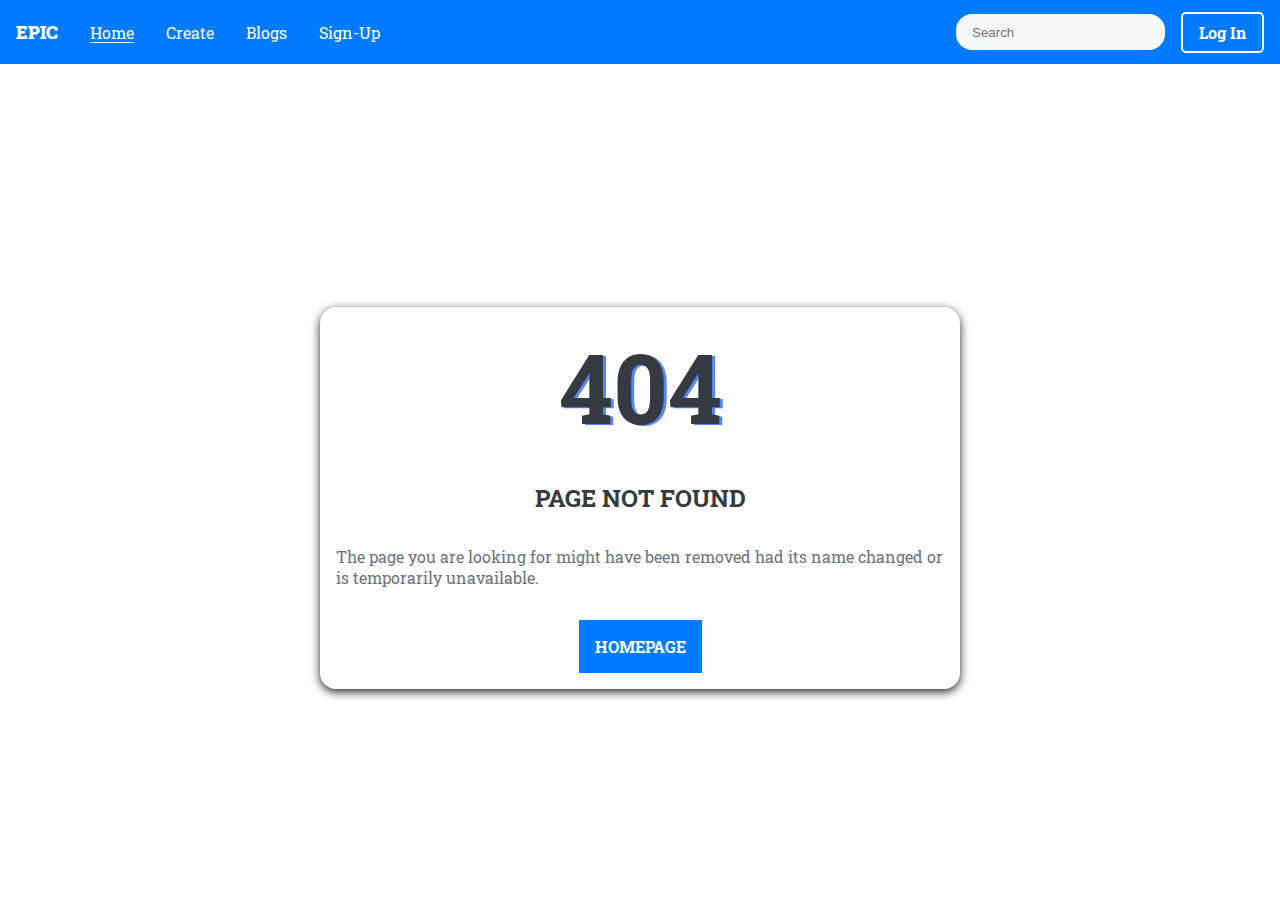
==== index.html @ 409cc121 "Initial commit" ====
<!doctype html>
<html lang="en">
  <head>
    <meta charset="UTF-8" />
    <link rel="icon" type="image/svg+xml" href="/vite.svg" />
    <meta name="viewport" content="width=device-width, initial-scale=1.0" />
		<title>EPIC</title>
    <script type="module" crossorigin src="/assets/index-dectP1tD.js"></script>
    <link rel="stylesheet" crossorigin href="/assets/index-B12MSIYS.css">
  </head>
  <body>
    <div id="root"></div>
  </body>
</html>
---- assets/index-B12MSIYS.css ----
@import"https://fonts.googleapis.com/css2?family=Roboto+Slab:wght@100..900&display=swap";nav{display:flex;flex-direction:row;align-items:center;justify-content:flex-start;position:relative;height:4rem;gap:1rem;background-color:var(--col-3)}#navLogo{display:flex;align-items:center;justify-content:center;text-align:center;font-weight:900;font-size:large;margin-left:1rem;color:#fff}nav>ul{display:flex;flex-direction:row;align-items:center;justify-content:flex-start;height:100%}nav>ul li{list-style:none;height:100%;display:flex;justify-content:center;align-items:center;padding:0 1rem}nav>ul a{color:var(--text-color);text-decoration:none;height:100%;transition:.5s ease}nav>ul a:hover{background-color:var(--col-accent)}.nav-right>input{height:2.2rem;padding:.5rem 1rem;background-color:var(--col-bg);border:none;border-radius:1rem;color:var(--col-main-text);outline:none}.nav-right{position:absolute;right:1rem;display:flex;align-items:center;justify-content:center;gap:1rem}.active{text-decoration:underline;text-underline-offset:3px}#hamburger-button{display:none;position:absolute;right:1rem;background-color:transparent;justify-content:center;align-items:center;width:calc(3rem + 5px);height:calc(3rem + 5px);border:none}#hamburger-button>img{width:3rem;height:3rem}.menu{display:none;width:100%;color:var(--text-color);flex-direction:column;justify-content:center;align-items:center;background-color:var(--col-3);transition:.5s}.menu>ul{width:100%}.menu>ul li{list-style:none}.menu>ul a{display:block;text-decoration:none;color:var(--text-color);width:100%;height:fit-content;text-align:center;padding:1rem;transition:.5s ease;border-style:solid;border-width:0 0 1px 0}.menu>ul a:hover{background-color:var(--active-color)}.menu>input{height:2rem;padding:.5rem;margin:1rem 0;text-align:center;border-radius:1rem;outline:none;border:none}@media only screen and (max-width: 600px){nav>ul{display:none}.nav-right input{display:none}nav{align-items:center;justify-content:center}#navLogo{position:fixed;left:.5rem}#hamburger-button{position:initial;display:flex}}.profile-btn>img{width:calc(2.5rem + 2px);height:calc(2.5rem + 2px);border-radius:50%;cursor:pointer;object-fit:cover}.profile-dropdown{position:fixed;right:2rem;background-color:#fff;color:var(--col-main-text);padding:.5rem 0;border-radius:.5rem;box-shadow:0 3px 10px var(--col-main-text)}.profile-dropdown ul{width:100%}.profile-dropdown ul li{padding:.5rem 1rem;list-style:none;width:100%;transition:.25s ease}.profile-dropdown ul li:not(.profile-username,.profile-logout):hover{background-color:#00000026}.profile-username{text-decoration:underline;color:var(--col-primary)}.profile-logout{color:#f0f;font-weight:700}.profile-logout:hover{background-color:#f0f;color:#fff}.profile-dropdown a{text-decoration:none;color:var(--col-main-text)}.profile-login-btn{padding:.5rem 1rem;background-color:transparent;border:2px solid #FFFFFF;color:#fff;font-weight:700;transition:.5s ease;border-radius:5px;text-decoration:none}.profile-login-btn:hover{background-color:#fff;color:var(--col-primary)}.overlay-full{position:fixed;background-color:#00000080;width:100%;height:100vh;top:0;left:0;display:flex;align-items:center;justify-content:center;z-index:98}.popup-container{position:relative;margin:auto;top:0;bottom:0;width:40%;height:50%;z-index:99;border-radius:.8rem;box-shadow:0 3px 10px var(--col-main-text);background-color:var(--col-bg);display:flex;flex-direction:column;align-items:center}.popup-tab{width:100%;display:flex;align-items:center;justify-content:flex-end;margin-top:.5rem}.popup-cross-icon{margin-right:.5rem}.popup-heading{text-align:center}.popup-description{width:93%;border:solid 1px var(--col-sec-text);border-radius:.8rem;padding:.5rem;min-height:10rem;margin-top:.8rem;flex-grow:1}.popup-description span{color:var(--col-main-text)}.popup-actions{bottom:1rem;width:100%;height:4rem;display:flex;align-items:center;justify-content:center}.popup-button-ok{width:7rem;height:2rem;background-color:var(--col-bg);border:1px solid var(--col-tert-text)}@media only screen and (max-width: 600px){.popup-container{width:90%}}.home-main{width:100%;height:fit-content;display:flex;justify-content:flex-start;align-items:center;flex-direction:column;gap:1rem}.about{margin-top:3rem}.about>h1{color:var(--text-color);text-align:center}.about>article{margin-top:1rem;text-align:center;font-size:large}.recent-actions{display:flex;justify-content:center;align-items:center;flex-direction:column;width:100%}.recent-actions>h2{text-align:center}.cards{width:100%;display:flex;flex-direction:row;flex-wrap:wrap;justify-content:space-evenly;gap:1rem;margin-top:1rem}@media only screen and (max-width: 600px){.cards{flex-direction:column;align-items:center;justify-content:center}}.card{width:23%;height:18rem;background-color:var(--col-bg);box-shadow:0 3px 10px var(--col-main-text);border-radius:.5rem;display:flex;align-items:center;justify-content:center;flex-direction:column}.card>.image{display:flex;align-items:center;justify-content:center;width:100%}.card>.image>img{width:90%;height:10rem;padding-top:1rem}.card-text{width:90%;padding:.5rem 0;height:4rem}.card-actions{display:flex;justify-content:space-evenly;align-items:center;height:4rem;width:100%}.card-actions img{width:1rem;height:1rem}.card-actions a{color:var(--col-sec-text)}.card-actions>.like,.card-actions>.dislike{border:none;background:transparent}@media only screen and (max-width: 600px){.card{width:95%}.image>img{width:100%;padding:0}}.signup-main{width:100%;height:calc(100svh - 4rem);display:flex;justify-content:center;align-items:center;flex-direction:column;gap:1rem}.container{width:50%;display:flex;align-items:center;justify-content:flex-start;flex-direction:column;margin-top:2rem;gap:2rem;padding:1rem;border-radius:1rem;box-shadow:0 3px 10px var(--col-main-text)}.signup-header{width:100%;text-align:center;line-height:2rem}.signup-main form{display:flex;flex-direction:column;align-items:center;justify-content:center;gap:1rem;width:100%}.signup-main form input{outline:none;width:50%;padding:.5rem 1rem .5rem 0;border-width:0 0 1px 0;border-color:var(--col-main-text);background-color:var(--col-bg)}.signup-main form input:focus{border-color:#00f}.signup-main form button{width:30%;height:2.5rem;border:none;font-weight:700;margin-top:1rem;transition:.5s ease;border-radius:1rem;cursor:pointer}.signup-main form button:hover{filter:brightness(1.2)}.other-signup-options{display:flex;flex-direction:column;gap:1rem}.other-signup-options .signup-separator:before{display:inline-block;content:"";width:2rem;height:1px;margin-bottom:.25rem;margin-right:.5rem;background-color:var(--col-main-text)}.other-signup-options .signup-separator:after{display:inline-block;content:"";width:2rem;height:1px;margin-bottom:.25rem;margin-left:.5rem;background-color:var(--col-main-text)}.other-signup-options .logos{display:flex;gap:1rem;align-items:center;justify-content:center}.other-signup-options img{width:2rem;height:2rem}@media only screen and (max-width: 600px){.container{width:95%}form input{width:80%}form button{width:50%}}.notfound-main{width:100%;height:calc(100svh - 4rem);display:flex;align-items:center;justify-content:center}@media only screen and (max-width: 600px){.notfound-main{align-items:flex-start}}.blog-card{width:32%;height:25rem;cursor:pointer}.blog-card>.image{width:100%;height:50%}.blog-card>.image>img{width:100%;height:100%;object-fit:cover}.description{padding:1rem 0 0}.description .about{margin:1rem 0}.description .description-starting-text,.description .heading{overflow:hidden;display:-webkit-box;-webkit-line-clamp:2;line-clamp:2;-webkit-box-orient:vertical}.description .heading{margin:0 0 1rem}.description .description-starting-text{margin-bottom:.5rem}@media only screen and (max-width: 600px){.blog-card{width:100%}}.blogscollection-main{width:90%;min-height:calc(100svh - 4rem);margin:auto;padding:3rem}.blogcards{display:flex;align-items:center;justify-content:space-between}.blogscollection-main>h1{line-height:2}.blogscollection-main>span{margin-bottom:2rem}.blogcards{margin:2.5rem 0 0}@media only screen and (max-width: 600px){.blogcards{flex-direction:column;gap:2rem}.blogscollection-main{width:100%}}.blog-main{width:60%;height:calc(100svh - 4rem);margin:auto;padding:2rem 0 0;text-align:justify}.blog-heading{font-size:3rem}.blog-about{color:var(--col-sec-text);font-weight:400}.blog-from{display:flex;gap:1rem;margin:2rem 0 0}.blog-profile-pic{width:3rem;height:3rem;border-radius:50%;object-fit:cover}.blog-labels-wrapper{display:flex;flex-direction:column;line-height:1.5}.blog-label-1 span{color:var(--col-main-text)}.blog-label-1 span a{color:var(--col-main-text);text-decoration:none}.blog-label-1 span a:hover{text-decoration:underline}.blog-label-2{color:var(--col-tert-text)}.blog-specialisation{color:var(--col-sec-text)}.blog-actions{display:flex;align-items:center;justify-content:space-between;border:1px solid var(--col-tert-text);margin:1rem 0 0;padding:.5rem}.blog-actions-1,.blog-actions-2{display:flex;gap:2rem}.blog-likes-icon,.blog-comments-icon{display:flex;align-items:center;justify-content:center;gap:.5rem;font-size:13px}.blog-content{display:block;margin:4rem 0 0;padding-bottom:4rem}@media only screen and (max-width: 600px){.blog-main{width:90%}.blog-heading{font-size:2.5rem}}.commentsection{width:100%;border:1px solid #000000;padding:0 .5rem;margin-bottom:5rem}.commentsection-write{background-color:var(--col-bg);padding:1rem;display:flex;flex-direction:column;border:1px solid var(--col-sec-text)}#commentsection-comment-input{height:5rem;font-size:large;border:1px solid var(--col-tert-text);padding:5px;outline:none}.commentsection-write{display:flex;flex-direction:column;gap:1rem}.commentsection-write button{width:fit-content;padding:.5rem 1.5rem;background-color:var(--col-primary);color:#fff;border:none}.commentsection-write button:hover{filter:brightness(1.24)}.comment{padding:.5rem;border:1px solid var(--col-tert-text);display:flex;flex-direction:column;gap:1rem}.comments-wrapper{display:flex;flex-direction:column;gap:.5rem;padding:1rem 0}.comment-metadata{display:flex;gap:1rem}.comment-metadata img{width:2rem;height:2rem;border-radius:50%;object-fit:cover}.profileview-centralizer{width:100%;height:calc(100svh - 4rem);display:flex;align-items:center;justify-content:center}.profileview-main{width:60%;height:50%;margin:auto;display:flex;gap:3rem;padding:3rem;box-shadow:0 3px 10px var(--col-main-text);border-radius:5px}.profileview-left{display:flex;flex-direction:column;align-items:center;gap:1rem}.profileview-profilepic{width:10rem;height:10rem;border-radius:50%;border:2px solid var(--col-primary);display:flex;align-items:center;justify-content:center}.profileview-profilepic img{width:10rem;height:10rem;border-radius:50%;object-fit:cover}.profileview-right{display:flex;flex-direction:column;gap:1rem}.profileview-right-up{display:flex;flex-direction:column;gap:1rem;flex-grow:1}.profileview-right-bottom{display:flex;align-items:center;justify-content:center;gap:1rem}.profileview-user-heading{color:var(--col-main-text);font-size:larger}.profileview-follow-btn{padding:.5rem 1.5rem;background-color:var(--col-primary);color:#fff;border:none;font-weight:700;transition:.5s ease}.profileview-follow-btn:hover{filter:brightness(1.25)}.profileview-submit-btn{padding:.5rem 1.5rem;background-color:var(--col-accent);color:#fff;border:none;font-weight:700;transition:.5s ease;display:none}.profileview-submit-btn:hover{filter:brightness(1.25)}.profileview-profilepic.imageEditable:hover{filter:brightness(.5)}.profileview-profilepic.imageEditable:hover .profileview-img-overlay{opacity:1}.profileview-img-overlay{position:absolute;top:50%;left:50%;transform:translate(-50%,-50%);color:#000;font-size:24px;text-align:center;opacity:0;pointer-events:none}@media only screen and (max-width: 600px){.profileview-main{flex-direction:column;width:90%;height:fit-content}.profileview-right-bottom{margin-top:2rem}}.fileuploadprompt-main{position:relative;margin:auto;top:0;bottom:0;width:30%;z-index:99;border-radius:.8rem;box-shadow:0 3px 10px var(--col-main-text);background-color:var(--col-bg);display:flex;flex-direction:column;align-items:center}#fileuploadprompt-upload{display:none}.fileuploadprompt-label{background-color:var(--col-primary);padding:.5rem 1.5rem;color:#fff;font-weight:700;text-align:center}.fileuploadprompt-top{display:flex;flex-direction:column;align-items:center;justify-content:center}.fileuploadprompt-top form{display:flex;flex-direction:column;gap:1rem;justify-content:center;align-items:center}.fileuploadprompt-top form input{width:100%;background-color:var(--col-primary)}.fileuploadprompt-bottom{margin:1rem 0}.fileuploadprompt-bottom button{padding:.5rem 1.5rem;background-color:var(--col-primary);color:#fff;border:none;font-weight:700}; .fileuploadprompt-or-sep{font-size:xx-large;margin-top:2rem;color:red;background-color:red}.fileuploadprompt-submit{background-color:var(--col-accent);padding:.5rem 1rem;color:#fff;font-weight:700;border:none}.fileuploadprompt-submit:disabled{background-color:gray;cursor:not-allowed}@media only screen and (max-width: 600px){.fileuploadprompt-main{width:90%}}.blogmaker-main{width:100%;height:100vh;display:flex;flex-direction:column}.blogmaker-editor-wrapper{width:100%;height:90%;display:flex}.blogmaker-left{width:50%;height:100%}.blogmaker-left textarea{width:100%;height:100%;font-size:xx-large}.blogmaker-right{width:50%;height:100%;background-color:#0ff;overflow-x:scroll;overflow-y:scroll}.blogmaker-submit-form{width:100%}.blogmaker-submit-form form{display:flex;flex-direction:column;align-items:center;justify-content:center;gap:1rem}.blogmaker-submit-form form input{width:50%;height:2rem}.blogmaker-submit-form form button{padding:.5rem 1.5rem;background-color:var(--col-primary);color:#fff;font-weight:700;border:none}*,*:before,*:after{margin:0;padding:0;box-sizing:border-box}:root{--col-primary: #007BFF;--col-secondary: #28A745;--col-accent: #FFC107;--col-bg: #F8F9FA;--col-main-text: #282a2c;--col-sec-text: #6C757D;--col-tert-text: #6c757dbb}body{font-family:Roboto Slab,serif;font-optical-sizing:auto;font-style:normal;background-color:#fff;color:var(--col-main-text)}.primary{color:#fff;background-color:var(--col-primary)}.secondary{color:#fff;background-color:var(--col-secondary)}.accent{color:#fff;background-color:var(--col-accent)}h1,h2,h3,h4,h5,h6{color:#343a40}p,a,span{color:#6c757d}.button-primary{background-color:var(--col-primary);color:#fff;border:none;padding:1rem;cursor:pointer;transition:.5s ease}.button-primary:hover{filter:brightness(1.25)}.heading-ul{font-size:6rem}.tert-text{color:var(--col-tert-text);font-size:12px}
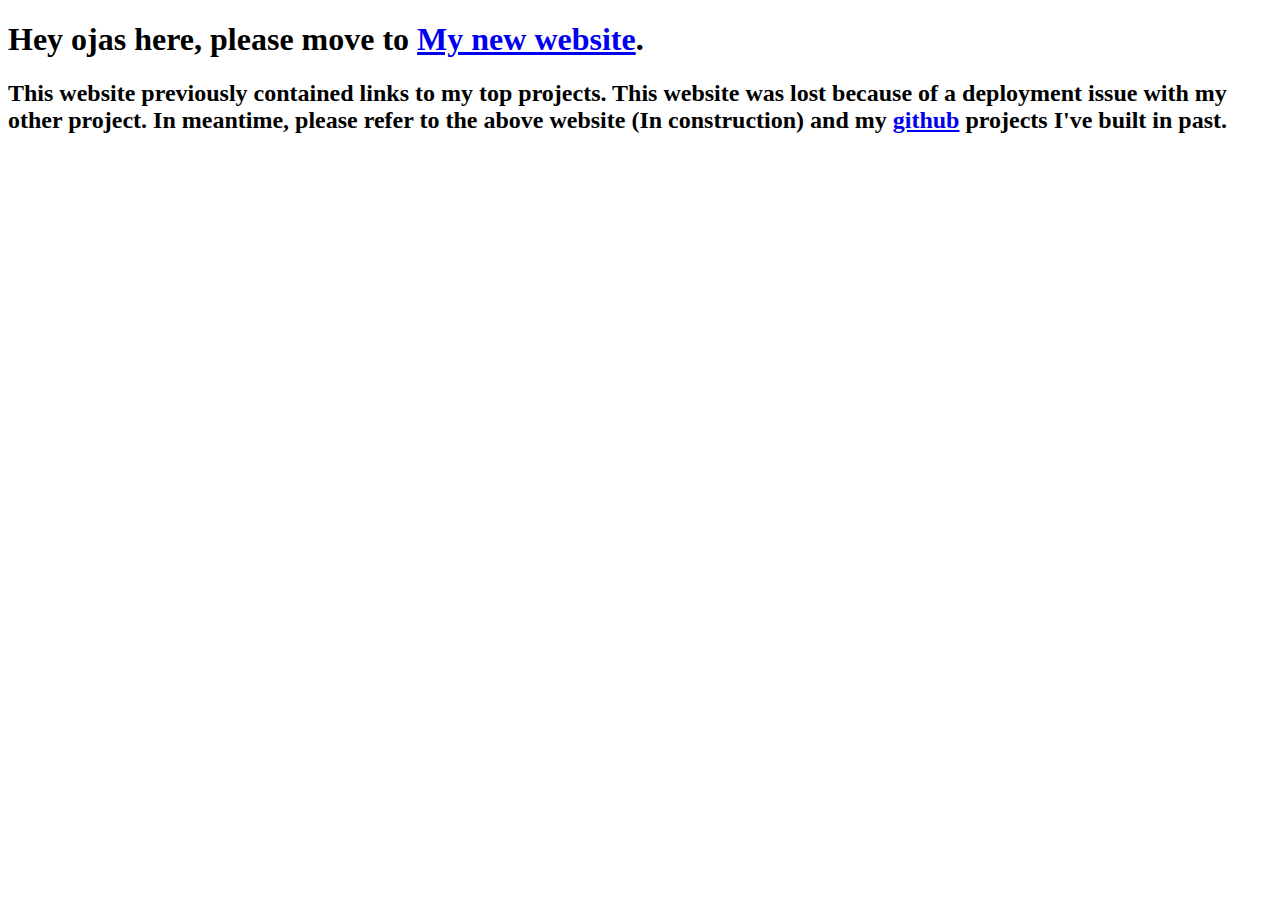
==== commit e993189b: "Update index.html" ====
--- a/index.html
+++ b/index.html
@@ -5,8 +5,8 @@
     <link rel="icon" type="image/svg+xml" href="/vite.svg" />
     <meta name="viewport" content="width=device-width, initial-scale=1.0" />
 		<title>EPIC</title>
-    <script type="module" crossorigin src="/assets/index-dectP1tD.js"></script>
-    <link rel="stylesheet" crossorigin href="/assets/index-B12MSIYS.css">
+	  <h1>Hey ojas here, please move to <a href="https://ojasmaheshwari.netlify.app">My new website</a>.</h1>
+	  <h2>This website previously contained links to my top projects. This website was lost because of a deployment issue with my other project. In meantime, please refer to the above website (In construction) and my <a href="https://github.com/ojasmaheshwari?tab=repositories">github</a> projects I've built in past.</h2>
   </head>
   <body>
     <div id="root"></div>
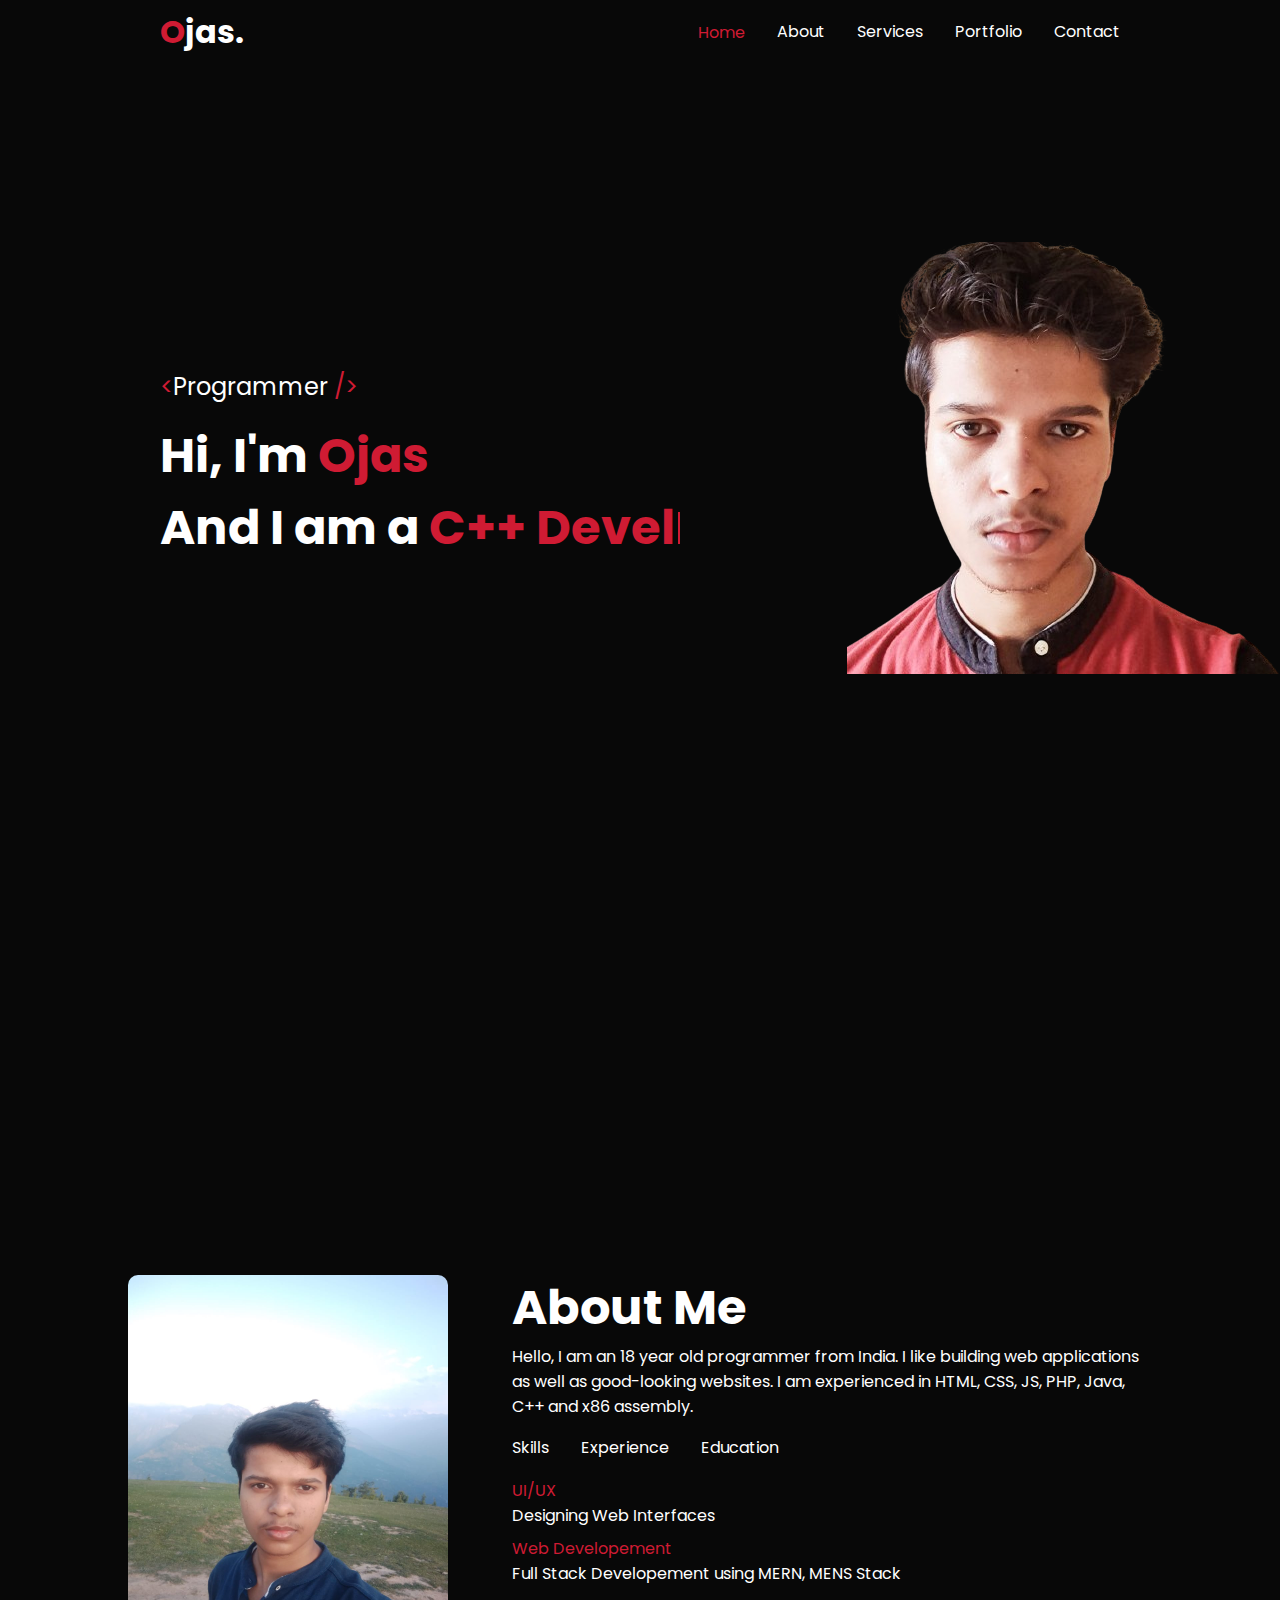
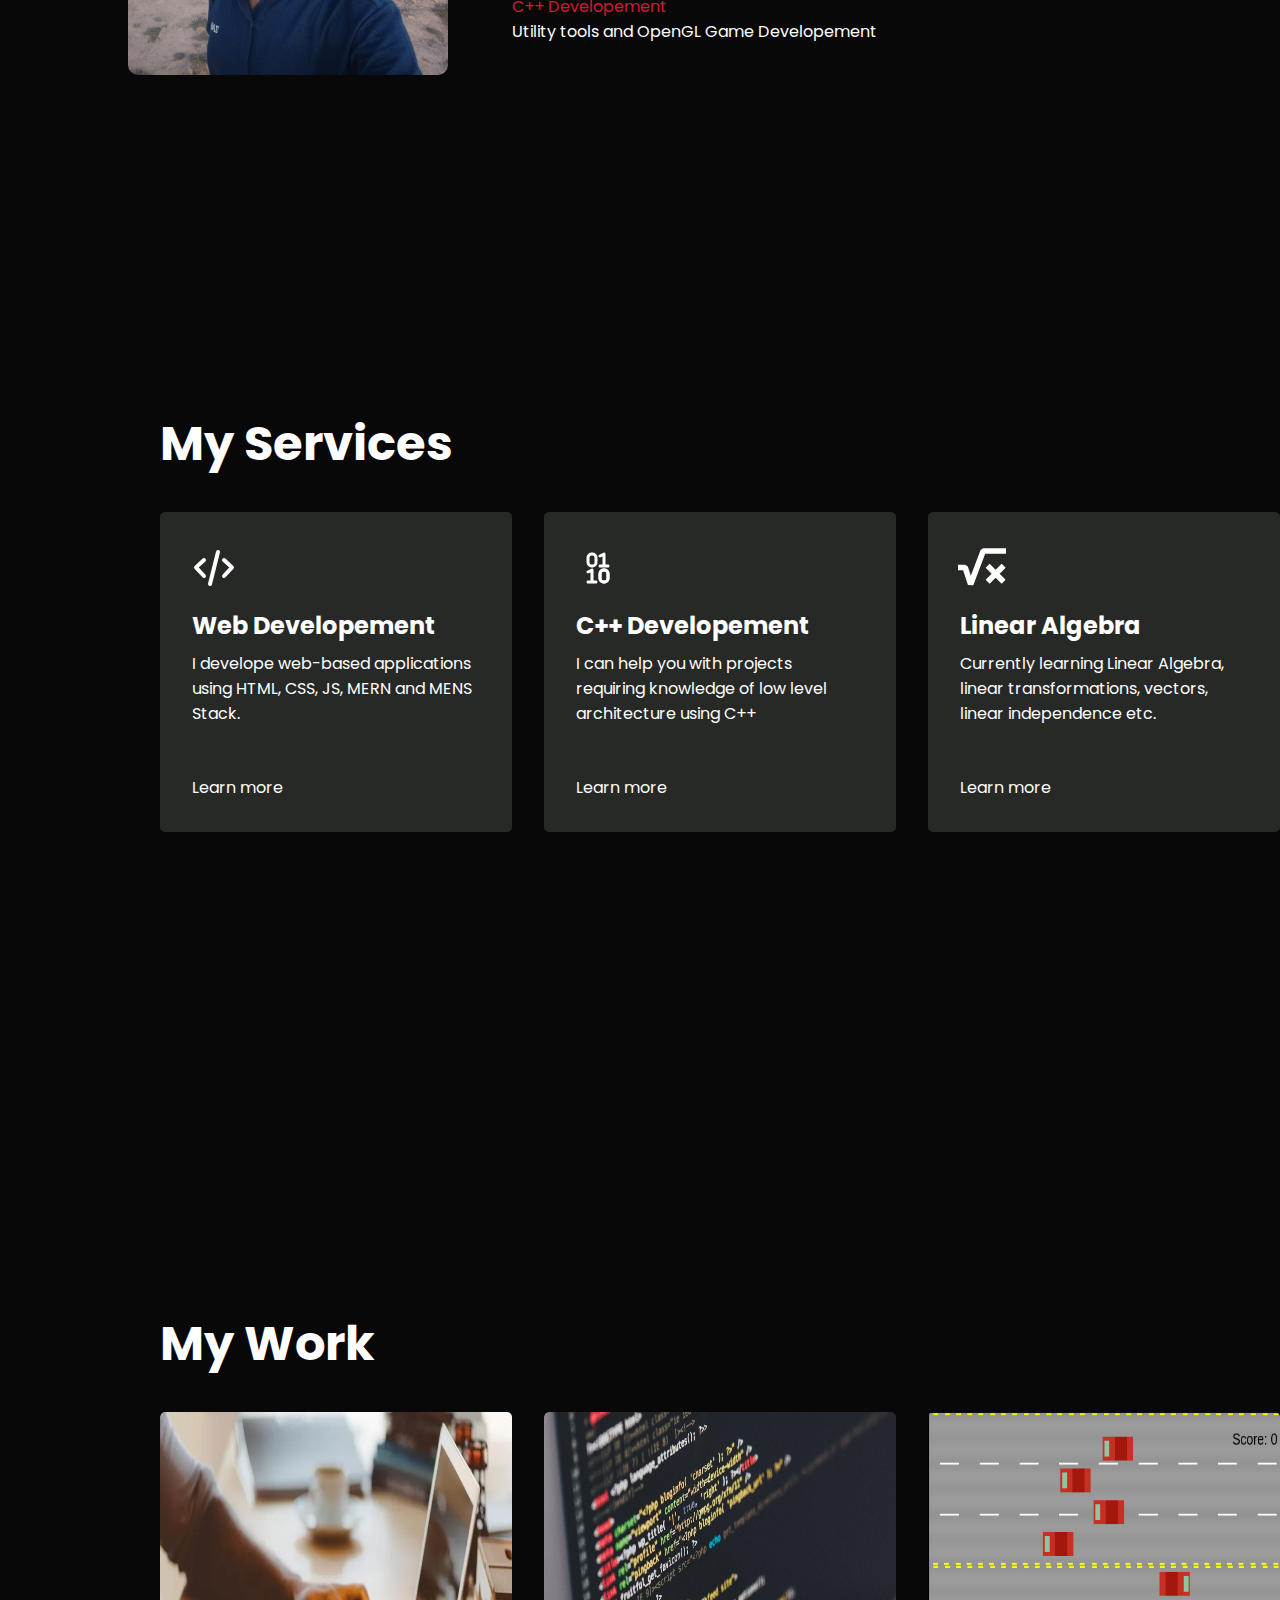
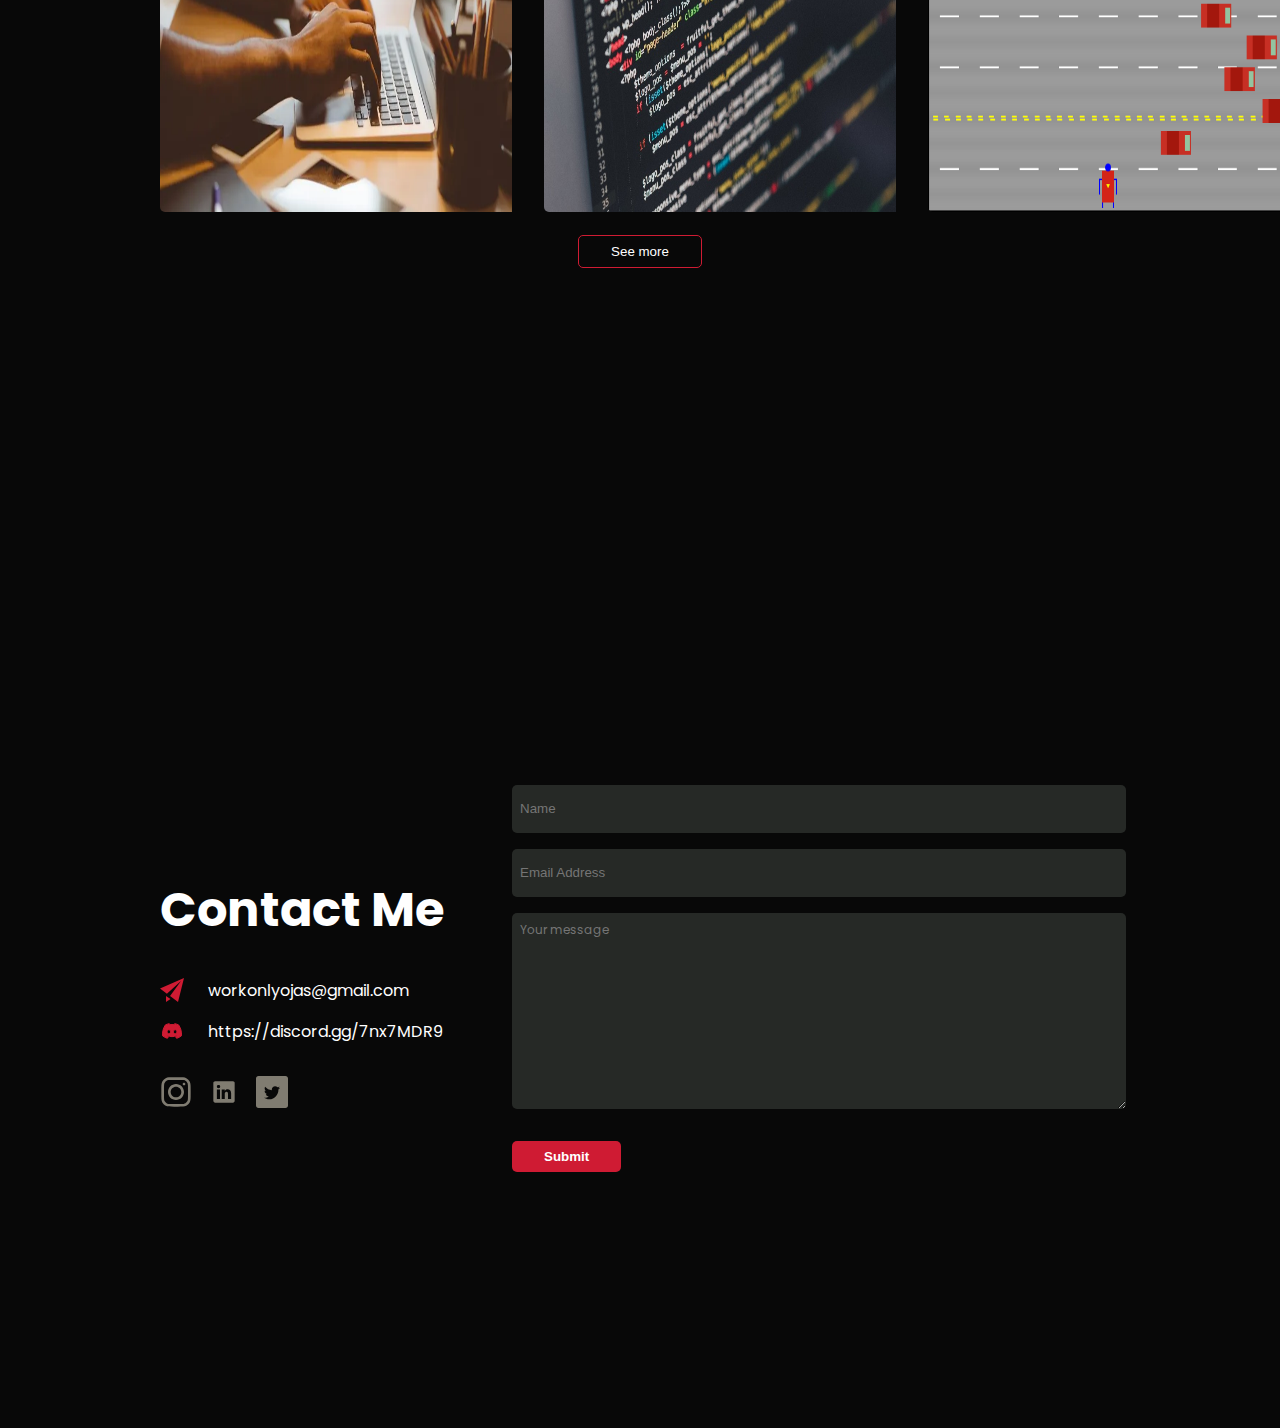
==== commit 68825ad6: "Upgrade" ====
--- a/index.html
+++ b/index.html
@@ -2,13 +2,142 @@
 <html lang="en">
   <head>
     <meta charset="UTF-8" />
-    <link rel="icon" type="image/svg+xml" href="/vite.svg" />
     <meta name="viewport" content="width=device-width, initial-scale=1.0" />
-		<title>EPIC</title>
-	  <h1>Hey ojas here, please move to <a href="https://ojasmaheshwari.netlify.app">My new website</a>.</h1>
-	  <h2>This website previously contained links to my top projects. This website was lost because of a deployment issue with my other project. In meantime, please refer to the above website (In construction) and my <a href="https://github.com/ojasmaheshwari?tab=repositories">github</a> projects I've built in past.</h2>
+    <title>Portfolio Website</title>
+    <link rel="stylesheet" href="style.css" />
+    <script defer src="script.js"></script>
   </head>
   <body>
-    <div id="root"></div>
+		<div class="mob-only-top">
+    <span id="mobile-only-nav-logo"><span class="lead">O</span>jas.</span>
+		<div class="mob-only-hamburger" id="hamburger-btn">
+			<img src="./images/hamburger_icon.svg" alt="">
+		</div>
+		</div>
+    <nav id="navbar">
+      <span id="nav-logo"><span class="lead">O</span>jas.</span>
+      <ul>
+				<li><a href="javascript:void(0)" class="mob-only-nav-close-btn" id="nav-close">&times;</a></li>
+        <li><a href="#" class="active-link">Home</a></li>
+        <li><a href="#about-me">About</a></li>
+        <li><a href="#services">Services</a></li>
+        <li><a href="#portfolio">Portfolio</a></li>
+        <li><a href="#contact">Contact</a></li>
+      </ul>
+    </nav>
+    <main>
+      <div class="home-section">
+        <div id="main-content-left">
+          <h2>
+            <span class="lead"><</span>Programmer<span class="lead"> /></span>
+          </h2>
+          <h1>Hi, I'm <span class="lead">Ojas</span></h1>
+          <h1>And I am a <span id="typewrite">C++ Developer</span></h1>
+        </div>
+        <div id="image_right_centered"></div>
+        <div class="arrow-down">
+          <img src="./images/downarrow_icon.svg" alt="" />
+        </div>
+      </div>
+      <div class="about-section" id="about-me">
+        <div class="about-img-left">
+          <img src="./images/about_img.jpg" alt="" />
+        </div>
+        <div class="about-content-right">
+          <h1>About Me</h1>
+          <p>
+            Hello, I am an 18 year old programmer from India. I like building
+            web applications as well as good-looking websites. I am experienced
+            in HTML, CSS, JS, PHP, Java, C++ and x86 assembly.
+          </p>
+          <div class="about-nav">
+            <ul>
+              <li>
+                <a
+                  href="#about-me"
+                  onclick="updateAboutNav('Skills')"
+									id="link-Skills"
+									class="prevent-default"
+                  >Skills</a
+                >
+              </li>
+              <li>
+                <a
+                  href="#about-me"
+                  onclick="updateAboutNav('Experience')"
+                  id="link-Experience"
+									class="prevent-default"
+                  >Experience</a
+                >
+              </li>
+              <li>
+                <a
+                  href="#about-me"
+                  onclick="updateAboutNav('Education')"
+                  id="link-Education"
+									class="prevent-default"
+                  >Education</a
+                >
+              </li>
+            </ul>
+            <div class="about-nav-content"></div>
+          </div>
+        </div>
+      </div>
+      <div class="services-section" id="services">
+        <h1>My Services</h1>
+        <div class="services-wrapper"></div>
+      </div>
+      <div class="portfolio-section" id="portfolio">
+        <h1>My Work</h1>
+        <div class="portfolio-wrapper"></div>
+        <div class="btn-wrapper">
+          <button>See more</button>
+        </div>
+      </div>
+      <div class="contact-section" id="contact">
+        <div class="contact_section-left">
+          <h1>Contact Me</h1>
+          <div class="social-links">
+            <div class="social-link">
+              <img src="./images/paper_plane_icon.svg" alt="" />
+              workonlyojas@gmail.com
+            </div>
+            <div class="social-link">
+              <img src="./images/discord_icon.svg" alt="" />
+              https://discord.gg/7nx7MDR9
+            </div>
+          </div>
+          <div class="icon-only-links">
+            <a href="https://www.instagram.com/0jasmaheshwari/" target="_blank">
+              <img src="./images/instagram_icon.svg" alt="" />
+            </a>
+            <a
+              href="https://www.linkedin.com/in/ojas-maheshwari-04101630b/"
+              target="_blank"
+            >
+              <img src="./images/linkedin_icon.svg" alt="" />
+            </a>
+            <a href="https://x.com/ojasmwari" target="_blank">
+              <img src="./images/twitter_icon.svg" alt="" />
+            </a>
+          </div>
+        </div>
+        <div class="contact_section-right">
+          <form action="">
+            <input type="text" placeholder="Name" />
+            <input type="email" placeholder="Email Address" />
+            <textarea
+              name="message"
+              id="message"
+              cols="30"
+              rows="10"
+              placeholder="Your message"
+            ></textarea>
+            <button type="submit">Submit</button>
+          </form>
+        </div>
+      </div>
+    </main>
   </body>
 </html>
--- a/style.css
+++ b/style.css
@@ -0,0 +1,698 @@
+@import url('https://fonts.googleapis.com/css2?family=Poppins:ital,wght@0,100;0,200;0,300;0,400;0,500;0,600;0,700;0,800;0,900;1,100;1,200;1,300;1,400;1,500;1,600;1,700;1,800;1,900&display=swap');
+
+*, *::after, *::before {
+	margin: 0;
+	padding: 0;
+	box-sizing: border-box;
+}
+
+:root {
+	--col-primary: #cf1b33;
+	--col-darkgray: #262926;
+	--col-lightgray: #807c71;
+}
+
+html {
+	scroll-behavior: smooth;
+}
+
+body {
+	font-family: 'Poppins',  sans-serif;
+	background: #080808;
+	color: #fff;
+	overflow-x: hidden;
+}
+
+main {
+	width: 100%;
+	position: relative;
+	display: flex;
+	flex-direction: column;
+}
+
+nav {
+	display: flex;
+	flex-direction: row;
+	align-items: center;
+	width: 100%;
+	height: 4rem;
+	justify-content: space-between;
+}
+
+nav ul {
+	display: flex;
+	align-items: center;
+	justify-content: center;
+	gap: 2rem;
+	padding: 0 10rem 0 1rem;
+}
+
+nav ul li {
+	list-style: none;
+}
+
+nav ul li a {
+	text-decoration: none;
+	color: #fff;
+}
+
+nav ul li a:not(.active-link)::after {
+	width: 0;
+	height: 2px;
+	background-color: var(--col-primary);
+	display: block;
+	content: "";
+	transition: width .5s ease;
+}
+
+nav ul li a:not(.active-link):hover::after {
+	width: 100%;
+}
+
+#nav-logo {
+	font-size: 2rem;
+	font-weight: bold;
+	margin-left: 10rem;
+}
+
+.mob-only-top {
+	width: 100%;
+	height: 4rem;
+	display: none;
+	align-items: center;
+	justify-content: space-between;
+	padding: 2rem;
+}
+
+#mobile-only-nav-logo {
+	display: none;
+}
+
+.lead {
+	color: var(--col-primary) !important;
+}
+
+.active-link {
+	color: var(--col-primary) !important;
+}
+
+.home-section {
+	width: 100%;
+	display: flex;
+	align-items: center;
+	justify-content: space-evenly;
+	min-height: 100vh;
+	padding-bottom: 6rem;
+}
+
+#main-content-left {
+	flex-grow: 1;
+	display: flex;
+	flex-direction: column;
+	justify-content: center;
+	text-align: justify;
+	padding-left: 10rem;
+	width: 100%;
+}
+
+#main-content-left h2 {
+	font-weight: normal;
+	padding: 0 0 1rem 0;
+}
+
+#main-content-left h1 {
+	font-size: 3rem;
+}
+
+#image_right_centered {
+	background: url("./images/my_img_as_bg-transparent\(1\).png");
+	width: 100%;
+	height: 448px;
+	background-attachment: fixed;
+	background-repeat: no-repeat;
+	background-position: right;
+	overflow: hidden;
+	position: absolute;
+}
+
+#typewrite {
+	font-weight: bold;
+	color: var(--col-primary);
+	display: inline-flex;
+	align-items: center;
+}
+
+#typewrite::after {
+	display: inline-block;
+	content: "";
+	width: 2px;
+	height: 2rem;
+	background-color: var(--col-primary);
+	margin-left: 3px;
+	animation: 1s cursor-blink step-end infinite;
+}
+
+@keyframes cursor-blink {
+	/* from { */
+	/* 	background-color: transparent; */
+	/* } */
+	/* to { */
+	/* 	background-color: var(--col-primary); */
+	/* } */
+
+	from, to {
+    background-color: transparent;
+  }
+  50% {
+    background-color: var(--col-primary);
+  }
+}
+
+.mob-only-nav-close-btn {
+	display: none;
+}
+
+.mob-only-hamburger img {
+	width: 2rem;
+	height: 2rem;
+}
+
+.mob-only-hamburger {
+	display: flex;
+	align-items: center;
+	justify-content: center;
+}
+
+.about-section {
+	width: 100%;
+	height: 100vh;
+	display: flex;
+	gap: 4rem;
+	justify-content: center;
+	align-items: center;
+	margin-top: 4rem;
+}
+
+.about-section h1 {
+	font-size: 3rem;
+}
+
+.about-img-left img {
+	width: 20rem;
+	height: 25rem;
+	border-radius: 10px;
+}
+
+.about-content-right {
+	width: 40rem;
+}
+
+.about-nav {
+	padding: 1rem 1rem 1rem 0;
+}
+
+.about-nav > ul {
+	display: flex;
+	gap: 2rem;
+}
+
+.about-nav > ul > li {
+	list-style: none;
+}
+
+.about-nav > ul > li > a {
+	text-decoration: none;
+	color: #fff;
+}
+
+
+.about-nav ul li a:not(.active-link)::after {
+	width: 0;
+	height: 2px;
+	background-color: var(--col-primary);
+	display: block;
+	content: "";
+	transition: width .5s ease;
+}
+
+.about-nav ul li a:not(.active-link):hover::after {
+	width: 100%;
+}
+
+.about-sub-section {
+	display: flex column;
+	justify-content: flex-start;
+	align-items: flex-start;
+	margin-top: 1rem;
+}
+
+.about-item {
+	padding: 0 0 .5rem 0;
+}
+
+.services-section {
+	width: 100%;
+	height: 100vh;
+	display: flex column;
+	justify-content: center;
+	align-items: center;
+}
+
+.services-section > h1 {
+	font-size: 3rem;
+	margin-left: 10rem;
+	margin-top: 5rem;
+}
+
+.services-wrapper {
+	display: flex;
+	align-items: center;
+	justify-content: flex-start;
+	margin-left: 10rem;
+	gap: 2rem;
+	margin-top: 2rem;
+}
+
+.services-card {
+	width: 23rem;
+	height: 20rem;
+	border-radius: 5px;
+	background-color: var(--col-darkgray);
+	padding: 2rem;
+	display: flex;
+	flex-direction: column;
+	transition: 500ms ease;
+}
+
+.services-card:hover {
+	background-color: var(--col-primary);
+	transform: translateY(-10px);
+}
+
+.services-card img {
+	width: 4rem;
+	height: 4rem;
+	padding-bottom: 1rem;
+	display: flex;
+	align-items: center;
+	justify-content: flex-start;
+	transform: translateX(-10px);
+}
+
+.services-card p {
+	flex-grow: 1;
+	padding: .5rem 0 .5rem 0;
+}
+
+.services-card a {
+	color: #fff;
+	text-decoration: none;
+}
+
+.portfolio-section {
+	width: 100%;
+	height: 100vh;
+}
+
+.portfolio-section > h1 {
+	font-size: 3rem;
+	margin-left: 10rem;
+	margin-top: 5rem;
+}
+
+.portfolio-wrapper {
+	margin-left: 10rem;
+	margin-top: 2rem;
+	display: flex;
+	gap: 2rem;
+	align-items: center;
+}
+
+.portfolio-card {
+	border-radius: 5px;
+	transition: 500ms ease;
+	overflow: hidden;
+	position: relative;
+}
+
+.portfolio-card img {
+	width: 23rem;
+	height: 25rem;
+	border-radius: 5px;
+	transition: transform .5s ease;
+}
+
+.hover-up-card {
+	position: absolute;
+	left: 0;
+	bottom: 0;
+	width: 100%;
+	height: 0;
+	background-image: linear-gradient(rgba(0, 0, 0, 0.6), rgba(207, 27, 51, 1));
+	flex-direction: column;
+	align-items: center;
+	justify-content: center;
+	border-radius: 5px;
+	transition: height .5s;
+	overflow: hidden;
+	display: flex;
+}
+
+.portfolio-card:hover img {
+	transform: scale(1.1);
+}
+
+.portfolio-card:hover .hover-up-card {
+	height: 100%;
+}
+
+.portfolio_more-icon {
+	background-color: #fff;
+	border-radius: 50%;
+	width: 3rem;
+	height: 3rem;
+	display: flex;
+	align-items: center;
+	justify-content: center;
+}
+
+.hover-up-card p {
+	max-width: 80%;
+	padding: .5rem 0 .5rem 0;
+}
+
+.hover-up-card img {
+	width: 1rem;
+	height:1rem;
+}
+
+.btn-wrapper {
+	width: 100%;
+	display: flex;
+	align-items: center;
+	justify-content: center;
+	padding: 1rem 0 1rem 0;
+}
+
+.portfolio-section button {
+	padding: .5rem 2rem .5rem 2rem;
+	border: 1px solid var(--col-primary);
+	border-radius: 5px;
+	background-color: transparent;
+	color: #fff;
+	margin: auto;
+	transition: 500ms ease;
+}
+
+.portfolio-section button:hover {
+	background-color: var(--col-primary);
+}
+
+.contact-section {
+	width: 100%;
+	min-height: 100vh;
+	display: flex;
+	align-items: center;
+	justify-content: center;
+}
+
+.contact_section-left {
+	width: 40%;
+	display: flex;
+	flex-direction: column;
+	height: 70%;
+	padding-left: 10rem;
+}
+
+.contact_section-left h1 {
+	font-size: 3rem;
+	line-height: none;
+	margin-top: 2rem;
+}
+
+.contact_section-right {
+	width: 60%;
+	display: flex;
+	flex-direction: column;
+	align-items: center;
+}
+.contact_section-right input {
+	width: 80%;
+	background-color: var(--col-darkgray);
+	height: 3rem;
+	border: none;
+	border-radius: 5px;
+	color: #fff;
+	padding: .5rem;
+	outline: none;
+}
+
+.contact_section-right textarea {
+	width: 80%;
+	background-color: var(--col-darkgray);
+	color: #fff;
+	padding: .5rem;
+	outline: none;
+	border: none;
+	border-radius: 5px;
+	font-size: 12px;
+	font-family: 'Poppins', sans-serif;
+}
+
+.contact_section-right button[type="submit"] {
+	padding: .5rem 2rem .5rem 2rem;
+	background-color: var(--col-primary);
+	color: #fff;
+	width: fit-content;
+	border: none;
+	border-radius: 5px;
+	font-weight: bold;
+	margin-top: 1rem;
+}
+
+.contact_section-right form {
+	width: 100%;
+	display: flex;
+	flex-direction: column;
+	gap: 1rem;
+}
+
+.social-links {
+	display: flex;
+	flex-direction: column;
+	align-items: flex-start;
+	justify-content: center;
+	gap: 1rem;
+	margin-top: 2rem;
+}
+
+.social-link {
+	display: flex;
+	align-content: center;
+	gap: 1.5rem;
+}
+
+.social-link img {
+	width: 1.5rem;
+	height: 1.5rem;
+}
+
+.icon-only-links {
+	display: flex;
+	gap: 1rem;
+	margin-top: 2rem;
+}
+
+.icon-only-links img:hover {
+	filter: brightness(1.5);
+	transform: scale(1.1);
+}
+
+.icon-only-links img {
+	width: 2rem;
+	height: 2rem;
+}
+
+.arrow-down {
+	display: none;
+	animation: 2s arrowmove infinite ease-in-out;
+}
+
+@keyframes arrowmove {
+
+	from, to {
+		transform: translateY(1rem);
+	}
+
+	50% {
+		transform: translateY(-1rem);
+	}
+}
+
+@media only screen and (max-width: 600px) {
+
+	#main-content-left {
+		padding-left: 2rem;
+		width: 100%;
+		z-index: 99;
+		justify-content: flex-start;
+		align-items: flex-start;
+		margin-top: 8rem;
+		flex-grow: 0;
+	}
+
+	#image_right_centered {
+		position: absolute;
+		z-index: 1;
+		background-position: top;
+		top: 0;
+		transform: scale(.9);
+		margin-left: 7rem;
+		overflow: hidden;
+		filter: grayscale(.8);
+		display: none;
+	}
+
+	.home-section {
+		align-items: flex-start;
+		justify-content: flex-start;
+		padding-top: 2rem;
+		width: 100%;
+		flex-direction: column;
+		position: relative;
+	}
+
+	h1 {
+		font-size: 2rem !important;
+	}
+	#typewrite {
+		display: block;
+	}
+
+	.about-section {
+		flex-direction: column;
+		gap: 1rem;
+		width: 95%;
+		margin: auto;
+	}
+
+	.about-section, .services-section, .portfolio-section {
+		height: fit-content;
+		padding-bottom: 5rem;
+	}
+
+	.about-content-right {
+		width: 100%;
+		padding: 1rem;
+	}
+
+	.services-section, .portfolio-section {
+		width: 95%;
+		margin: auto;
+		padding: 1rem;
+	}
+	.services-section > h1, .portfolio-section > h1 {
+		margin-top: 1rem;
+		margin-left: 0;
+	}
+
+	.services-wrapper, .portfolio-wrapper {
+		flex-direction: column;
+		margin-left: 0;
+	}
+
+	.contact-section {
+		width: 95%;
+		margin: auto;
+		flex-direction: column;
+		padding: 1rem;
+	}
+
+	.contact_section-left {
+		width: 100%;
+		padding-left: 0;
+	}
+
+	.contact_section-right {
+		width: 100%;
+	}
+
+	.services-card, .portfolio-card, .about-img-left {
+		width: 100%;
+	}
+
+	.about-img-left {
+		margin: auto;
+		display: flex;
+		align-items: center;
+		justify-content: center;
+	}
+
+	.contact_section-left, .contact_section-right {
+		width: 100%;
+	}
+
+	.contact_section-right form {
+		margin-top: 2rem;
+	}
+
+	.contact_section-right textarea {
+		width: 100%;
+	}
+
+	.arrow-down {
+		display: flex;
+		align-items: center;
+		justify-content: center;
+		position: absolute;
+		bottom: 10rem;
+		margin: auto;
+		width: 100%;
+	}
+
+	.arrow-down img {
+		width: 3rem;
+		height: 3rem;
+	}
+
+	nav {
+		flex-direction: column;
+		width: 0;
+		height: 100%;
+		background-color: var(--col-primary);
+		color: #fff;
+		position: absolute;
+		z-index: 999;
+		overflow-x: hidden;
+		top: 0;
+		right: 0;
+		transition: width 500ms ease;
+	}
+
+	nav ul {
+		flex-direction: column;
+		padding: 0;
+	}
+
+	#nav-logo {
+		display: none;
+	}
+
+	#mobile-only-nav-logo {
+		display: block;
+		font-size: 2rem;
+		font-weight: bold;
+	}
+
+	.mob-only-nav-close-btn {
+		display: block;
+		position: absolute;
+		right: 1rem;
+		top: 0;
+		font-size: 2rem;
+	}
+
+	.mob-only-top {
+		display: flex;
+	}
+}
